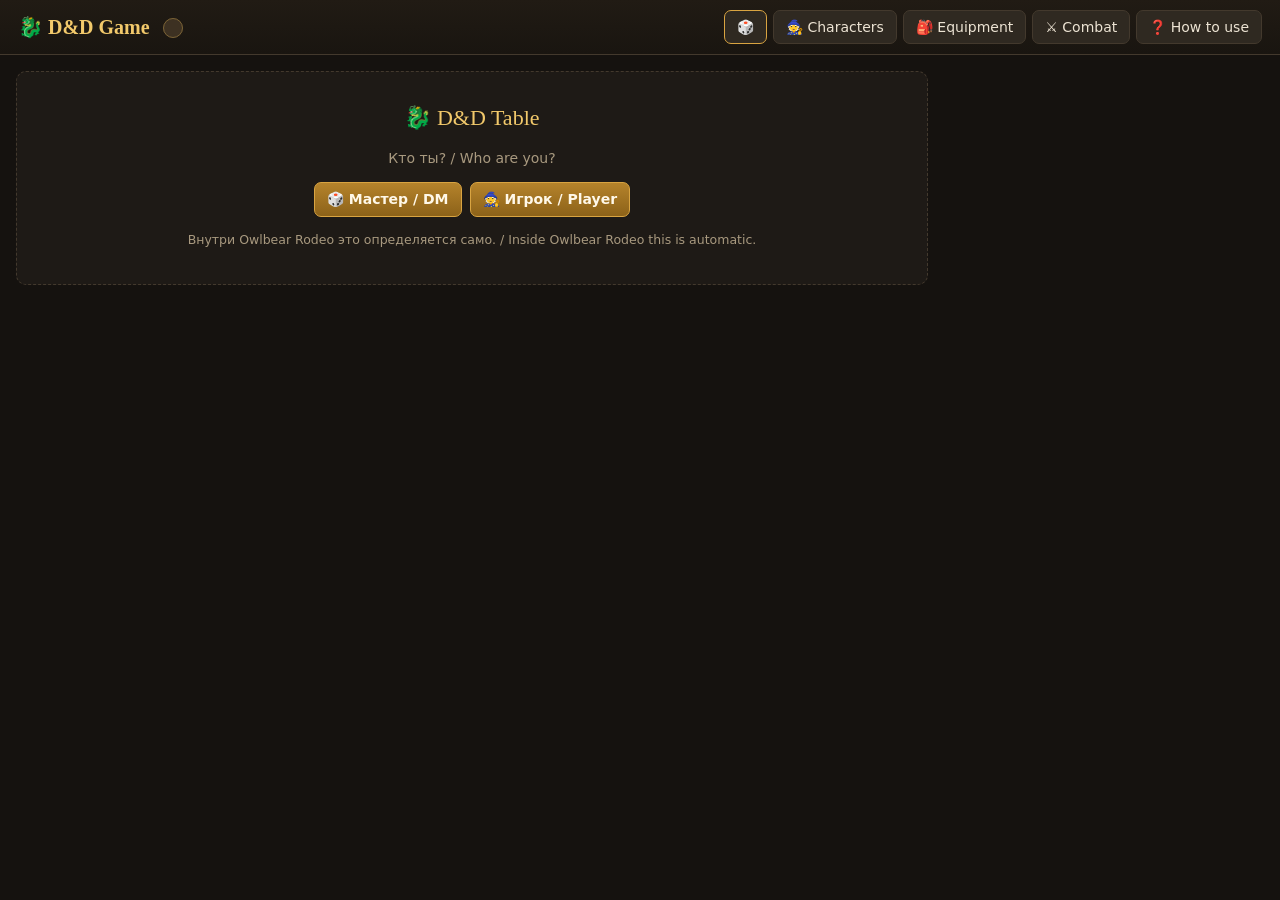
==== index.html @ 359ed4e8 "Stage 3: sync between the DM and players through Owlbear Background page (bg.html, obr-bg.js) relays" ====
<!doctype html>
<html lang="en">
<head>
<meta charset="utf-8">
<meta name="viewport" content="width=device-width, initial-scale=1">
<title>D&amp;D Table</title>
<link rel="stylesheet" href="_engine/app/style.css">
</head>
<body class="online">
<!-- ONLINE version (GitHub Pages + Owlbear Rodeo extension). The offline files are DnD_Game_DM.html / DnD_Game_PLAYERS.html.
     Inside Owlbear the player's role decides the version: GM = DM version, PLAYER = player version.
     The app scripts are the SAME as in DnD_Game_DM.html: this page reads that file's script list, so there is one list to keep. -->
<header class="top">
  <div class="brand">🐉 <b>D&amp;D Game</b> <span class="modetag" id="modeTag"></span> <span class="langsw" id="langSw"></span> <span class="topctl" id="topCtl"></span></div>
  <nav>
    <button class="dm-only gamebtn" id="gameTag" data-act="nav" data-v="games" data-t-title="Your games (save slots)">🎲</button>
    <button class="need-game" data-act="nav" data-v="home" data-t="🧙 Characters">🧙 Characters</button>
    <button class="need-game" data-act="nav" data-v="items" data-t="🎒 Equipment">🎒 Equipment</button>
    <button class="dm-only need-game" data-act="nav" data-v="combat" data-t="⚔️ Combat">⚔️ Combat</button>
    <button data-act="nav" data-v="help" data-t="❓ How to use">❓ How to use</button>
  </nav>
</header>
<div class="wrap">
  <main id="main"><div class="emptybig"><p>⏳ Loading… / Загрузка…</p></div></main>
  <aside id="side"></aside>
</div>
<div id="toast" role="status" aria-live="polite"></div>
<div id="pop"></div>
<input type="file" id="importFile" accept=".json,application/json" multiple hidden>
<input type="file" id="gameFile" accept=".json,application/json" hidden>
<input type="file" id="portraitFile" accept="image/*" hidden>

<script type="module">
  const SDK = 'https://cdn.jsdelivr.net/npm/@owlbear-rodeo/sdk@3.1.0/+esm'; // exact version, MIT license
  const say = html => { document.getElementById('main').innerHTML = '<div class="emptybig">' + html + '</div>'; };
  const load = src => new Promise((ok, bad) => { const s = document.createElement('script'); s.src = src; s.onload = ok; s.onerror = () => bad(new Error('Cannot load ' + src)); document.body.appendChild(s); });

  // 1. Are we inside Owlbear Rodeo? Then ask it who we are.
  async function owlbear() {
    const fake = new URLSearchParams(location.search).get('fakeobr'); // local test only: _dev/fakeobr.js (not published)
    if (window.parent === window && !fake) return null; // opened directly, not inside Owlbear
    try {
      const OBR = fake ? (await import('./_dev/fakeobr.js')).default(fake, new URLSearchParams(location.search).get('name') || fake) : (await import(SDK)).default;
      await new Promise((ok, bad) => { if (OBR.isReady) ok(); else OBR.onReady(ok); setTimeout(() => bad(new Error('Owlbear did not answer')), 10000); });
      window.OBR = OBR;
      return await OBR.player.getRole(); // 'GM' | 'PLAYER'
    } catch (e) { console.warn('Owlbear SDK:', e); return null; }
  }
  // 2. Outside Owlbear: ask once (DM or player), remember the answer
  function pickRole() {
    const q = new URLSearchParams(location.search).get('mode');
    if (q === 'player' || q === 'dm') return Promise.resolve(q);
    let saved = ''; try { saved = localStorage.getItem('dnd.onlineRole') || ''; } catch (e) {}
    if (saved) return Promise.resolve(saved);
    return new Promise(ok => {
      say('<h2>🐉 D&amp;D Table</h2><p>Кто ты? / Who are you?</p><p class="btnrow" style="justify-content:center">' +
        '<button class="primary" id="roleDm">🎲 Мастер / DM</button><button class="primary" id="rolePl">🧙 Игрок / Player</button></p>' +
        '<p class="hint">Внутри Owlbear Rodeo это определяется само. / Inside Owlbear Rodeo this is automatic.</p>');
      const set = r => () => { try { localStorage.setItem('dnd.onlineRole', r); } catch (e) {} ok(r); };
      document.getElementById('roleDm').onclick = set('dm'); document.getElementById('rolePl').onclick = set('player');
    });
  }
  (async () => {
    const role = await owlbear();
    const mode = role ? (role === 'GM' ? 'dm' : 'player') : await pickRole();
    window.ONLINE = { owlbear: !!role, role: role || '', mode };
    if (mode === 'player') window.APP_MODE = 'player';
    // 3. the app scripts, in the same order as DnD_Game_DM.html
    try {
      const html = await (await fetch('DnD_Game_DM.html', { cache: 'no-cache' })).text();
      const list = [...html.matchAll(/<script src="(_engine\/[^"]+)"><\/script>/g)].map(m => m[1]);
      if (!list.length) throw new Error('No scripts found in DnD_Game_DM.html');
      // download all at once, run in order (async = false keeps the order of dynamically added scripts)
      const all = list.concat('_engine/app/online.js').map(src => { const s = document.createElement('script'); s.src = src; s.async = false; return new Promise((ok, bad) => { s.onload = ok; s.onerror = () => bad(new Error('Cannot load ' + src)); document.body.appendChild(s); }); });
      await Promise.all(all);
      UI.start();
      if (window.ONLINE_START) window.ONLINE_START();
    } catch (e) { console.error(e); say('<p>⚠️ ' + String(e.message || e) + '</p>'); }
  })();
</script>
</body>
</html>
---- _engine/app/style.css ----
:root {
  --bg: #15120f; --bg2: #1e1a16; --card: #26211b; --card2: #2f2921; --line: #43392d;
  --text: #ece3d3; --dim: #a8997f; --gold: #d9a441; --gold2: #f2c96b; --red: #d9534f; --green: #5cb85c;
  --blue: #5b9bd5; --purple: #a77bd9; --radius: 10px;
  --head: Georgia, 'Palatino Linotype', 'Book Antiqua', serif;
  --body: 'Segoe UI', system-ui, -apple-system, Roboto, Arial, sans-serif;
}
* { box-sizing: border-box; }
html, body { margin: 0; background: var(--bg); color: var(--text); font: 14px/1.45 var(--body); }
h1, h2, h3, h4 { font-family: var(--head); margin: 0 0 .5em; color: var(--gold2); font-weight: normal; }
h1 { font-size: 28px; } h2 { font-size: 22px; } h3 { font-size: 17px; } h4 { font-size: 14px; color: var(--gold); margin-top: .8em; }
h3 small, h4 small { color: var(--dim); font-family: var(--body); font-size: 12px; margin-left: 6px; }
small { color: var(--dim); }
a { color: var(--gold2); }
code { background: #000a; padding: 1px 5px; border-radius: 4px; }
input, select, textarea, button { font: inherit; color: var(--text); }
input, select, textarea { background: #0e0c0a; border: 1px solid var(--line); border-radius: 6px; padding: 5px 8px; }
input:focus, select:focus, textarea:focus { outline: 2px solid var(--gold); border-color: transparent; }
textarea { width: 100%; min-height: 54px; resize: vertical; }
textarea.tall { min-height: 120px; }
button { background: var(--card2); border: 1px solid var(--line); border-radius: 7px; padding: 6px 12px; cursor: pointer; transition: background .12s, border-color .12s; }
button:hover:not(:disabled) { border-color: var(--gold); background: #3a3127; }
button:disabled { opacity: .45; cursor: not-allowed; }
button.primary { background: linear-gradient(#b5832b, #8c6219); border-color: #d9a441; color: #fff8e8; font-weight: 600; }
button.primary:hover { background: linear-gradient(#c99434, #9b6d1d); }
button.danger { border-color: #6b2d2a; color: #f0a6a3; }
button.danger:hover { background: #4a1f1d; border-color: var(--red); }
button.mini { padding: 2px 8px; font-size: 12px; }
button.mini.on { background: #2f4a2c; border-color: var(--green); }
button.link { background: none; border: none; color: var(--gold2); text-decoration: underline; padding: 0; }
.tiny { width: 4.2em; padding: 3px 5px; }
.small { font-size: 12px; } .nowrap { white-space: nowrap; }
.fail { color: #ff8f8a; } .ok { color: #8fe38c; } .crit { color: var(--gold2); } .dmg { color: #ff9b70; } .heal { color: #8fe38c; }
.big { font-size: 1.25em; }
.hint { color: var(--dim); font-size: 12.5px; margin: .4em 0; }
.tag { display: inline-block; font-size: 11px; padding: 0 6px; border-radius: 9px; background: #3b3227; color: var(--gold2); border: 1px solid #5a4a33; vertical-align: middle; }
.tag.adv { background: #24432a; color: #9fe39c; border-color: #3f7a45; } .tag.dis { background: #4a2423; color: #ffaaa6; border-color: #7a3f3d; }
.mult { display: inline-block; font-size: 11px; padding: 0 6px; border-radius: 9px; background: #4a1b52; color: #f1b8ff; border: 1px solid #8a3d99; font-weight: 700; }
.fx { color: #e7b8ff; font-size: 12px; }
.note { color: #ffcf8a; font-size: 12px; }

/* layout */
.top { position: sticky; top: 0; z-index: 20; display: flex; align-items: center; justify-content: space-between; gap: 12px; flex-wrap: wrap;
  padding: 10px 18px; background: linear-gradient(#211b14, #191510); border-bottom: 1px solid var(--line); }
.brand { font-family: var(--head); font-size: 20px; color: var(--gold2); }
.brand small { font-family: var(--body); font-size: 12px; margin-left: 8px; }
.top nav { display: flex; gap: 6px; flex-wrap: wrap; }
.top nav button.on { background: #3d3122; border-color: var(--gold); color: var(--gold2); }
.wrap { display: grid; grid-template-columns: minmax(0, 1fr) 320px; gap: 16px; padding: 16px; max-width: 1800px; margin: 0 auto; }
#side { position: sticky; top: 70px; align-self: start; max-height: calc(100vh - 86px); display: flex; flex-direction: column; gap: 12px; }
@media (max-width: 1000px) { .wrap { grid-template-columns: minmax(0, 1fr); padding: 12px; } #side { position: static; max-height: none; } }
.hpctl input { min-width: 0; }
.page { min-width: 0; }
.ph { display: flex; justify-content: space-between; align-items: center; flex-wrap: wrap; gap: 10px; margin-bottom: 12px; }
.ph h1 { margin: 0; }
.btnrow { display: flex; gap: 8px; flex-wrap: wrap; align-items: center; }
label.inl { display: inline-flex; align-items: center; gap: 6px; margin: 3px 10px 3px 0; color: var(--dim); }
label.blk { display: block; margin: 6px 0; color: var(--dim); font-size: 12.5px; }
label.blk input, label.blk textarea { display: block; width: 100%; margin-top: 3px; color: var(--text); }
.row2 { display: grid; grid-template-columns: 1fr 1fr; gap: 16px; }
@media (max-width: 700px) { .row2 { grid-template-columns: 1fr; } }

/* panels / side */
.panel { background: var(--bg2); border: 1px solid var(--line); border-radius: var(--radius); padding: 12px; }
.modes { display: grid; grid-template-columns: repeat(3, 1fr); gap: 4px; }
.modes button { font-size: 12px; padding: 6px 4px; }
.modes button.on { background: #3d3122; border-color: var(--gold); }
.modes button.on.adv { background: #24432a; border-color: var(--green); }
.modes button.on.dis { background: #4a2423; border-color: var(--red); }
.dbtns { display: grid; grid-template-columns: repeat(7, 1fr); gap: 4px; margin: 8px 0; }
.dbtns button { padding: 6px 0; font-size: 12px; font-weight: 600; }
.expr { display: flex; gap: 6px; } .expr input { flex: 1; min-width: 0; }
.log { flex: 1; overflow: auto; min-height: 160px; }
.lh { display: flex; justify-content: space-between; margin-bottom: 6px; }
.le { border-top: 1px solid var(--line); padding: 7px 0; font-size: 13px; }
.le .lw, #toast .lw { color: var(--gold); font-weight: 600; font-size: 12px; text-transform: uppercase; letter-spacing: .04em; }
.empty { color: var(--dim); font-style: italic; }
#toast { position: fixed; left: 50%; bottom: 22px; transform: translateX(-50%) translateY(30px); opacity: 0; pointer-events: none; z-index: 50;
  background: #1c1712f2; border: 1px solid var(--gold); border-radius: 12px; padding: 12px 18px; max-width: min(640px, 92vw); box-shadow: 0 10px 40px #000a; transition: .2s; font-size: 15px; }
#toast.show { opacity: 1; transform: translateX(-50%) translateY(0); }

/* home */
.cgrid { display: grid; grid-template-columns: repeat(auto-fill, minmax(330px, 1fr)); gap: 12px; }
.ccard { display: flex; gap: 12px; background: var(--card); border: 1px solid var(--line); border-radius: var(--radius); padding: 12px; }
.cc-name { font-family: var(--head); font-size: 19px; color: var(--gold2); }
.cc-sub, .cc-stats { color: var(--dim); font-size: 13px; }
.cc-btns { display: flex; flex-wrap: wrap; gap: 5px; margin-top: 8px; }
.cc-btns button { padding: 3px 9px; font-size: 12px; }
.emptybig { background: var(--bg2); border: 1px dashed var(--line); border-radius: var(--radius); padding: 30px; text-align: center; color: var(--dim); }
.tipbox { margin-top: 16px; padding: 12px; border-left: 3px solid var(--gold); background: var(--bg2); border-radius: 6px; color: var(--dim); }
.portrait { border-radius: 50%; object-fit: cover; border: 2px solid var(--gold); background: var(--card2); flex: none; }
.portrait.ph { display: flex; align-items: center; justify-content: center; }
.portrait.sm { width: 64px; height: 64px; font-size: 32px; }
.portrait.md { width: 96px; height: 96px; font-size: 46px; }
.portrait.lg { width: 110px; height: 110px; font-size: 54px; }
.portraitrow { display: flex; gap: 12px; align-items: center; }

/* builder */
.steps { display: flex; gap: 6px; flex-wrap: wrap; margin-bottom: 14px; }
.step { display: flex; align-items: center; gap: 6px; border-radius: 20px; padding: 5px 12px 5px 5px; font-size: 13px; }
.step span { display: inline-flex; width: 22px; height: 22px; border-radius: 50%; background: #0007; align-items: center; justify-content: center; font-size: 12px; }
.step.done span { background: #2f5a2c; color: #b8f5b4; }
.step.on { border-color: var(--gold); background: #3d3122; color: var(--gold2); }
.stepbody { background: var(--bg2); border: 1px solid var(--line); border-radius: var(--radius); padding: 18px; }
.stepfoot { display: flex; justify-content: space-between; margin-top: 12px; }
.lead { color: var(--text); opacity: .9; font-size: 15px; margin-top: 0; }
.cards { display: grid; grid-template-columns: repeat(auto-fill, minmax(190px, 1fr)); gap: 10px; }
.card.pick { text-align: left; display: flex; flex-direction: column; gap: 3px; padding: 12px; background: var(--card); border-radius: var(--radius); min-height: 150px; }
.card.pick.small { min-height: 120px; }
.card.pick.sel { border-color: var(--gold); background: #3a2f20; box-shadow: 0 0 0 2px #d9a44155 inset; }
.card .ic { font-size: 28px; } .card .t { font-family: var(--head); font-size: 18px; color: var(--gold2); }
.card .s { font-size: 12.5px; color: var(--text); opacity: .85; flex: 1; } .card .meta { font-size: 11.5px; color: var(--dim); }
.diff { display: inline-block; font-size: 11px; padding: 0 7px; border-radius: 9px; width: fit-content; }
.diff.easy { background: #24432a; color: #9fe39c; } .diff.medium { background: #4a3d1e; color: #f2d48b; } .diff.hard { background: #4a2423; color: #ffaaa6; }
.detail { background: var(--card); border: 1px solid var(--line); border-radius: var(--radius); padding: 14px; margin-top: 12px; }
.detail ul { margin: .3em 0; padding-left: 1.2em; } .detail li { margin: 3px 0; }
.lvlgrid { display: grid; grid-template-columns: repeat(3, 1fr); gap: 10px; }
@media (max-width: 800px) { .lvlgrid { grid-template-columns: 1fr; } }
.lvlcol { background: #0003; border-radius: 8px; padding: 8px 10px; font-size: 13px; } .lvlcol.dim { opacity: .55; }
.opts { display: grid; grid-template-columns: repeat(auto-fill, minmax(230px, 1fr)); gap: 6px; }
.opts.skills { grid-template-columns: repeat(auto-fill, minmax(180px, 1fr)); }
.opts.spells { grid-template-columns: repeat(auto-fill, minmax(280px, 1fr)); }
.opt { display: flex; gap: 8px; text-align: left; align-items: flex-start; padding: 8px 10px; background: #0003; }
.opt .box { flex: none; width: 16px; height: 16px; margin-top: 2px; border-radius: 4px; border: 2px solid var(--dim); }
.opt.on { border-color: var(--gold); background: #3a2f20; } .opt.on .box { background: var(--gold); border-color: var(--gold); box-shadow: inset 0 0 0 2px #3a2f20; }
.opt small { display: block; font-size: 11.5px; line-height: 1.35; margin-top: 2px; }
.count { font-family: var(--body); font-size: 12px; background: #0006; color: var(--gold2); padding: 1px 8px; border-radius: 9px; }
.chips { display: flex; flex-wrap: wrap; gap: 5px; align-items: center; }
.chip { display: inline-flex; align-items: center; gap: 4px; padding: 2px 10px; border-radius: 12px; border: 1px solid var(--line); background: #0003; font-size: 12.5px; }
.chip.on { border-color: #7a6235; background: #3a2f20; color: var(--gold2); }
.chip.small { font-size: 11px; padding: 0 7px; }
.chip .x { background: none; border: none; padding: 0 2px; color: var(--dim); }
.tabs { display: flex; gap: 4px; margin-bottom: 10px; flex-wrap: wrap; }
.tab.on { background: #3d3122; border-color: var(--gold); color: var(--gold2); }
.abtable { width: 100%; border-collapse: collapse; }
.abtable th, .abtable td { padding: 7px 8px; border-bottom: 1px solid var(--line); text-align: left; }
.abtable td small { display: block; }
.abtable tr.main td:first-child b { color: var(--gold2); }
.abtable td.mod { font-size: 18px; font-weight: 700; color: var(--gold2); }
.pb { display: inline-flex; align-items: center; gap: 8px; } .pb b { min-width: 22px; text-align: center; font-size: 16px; }
.pbleft { font-size: 15px; }
.flist { columns: 2; column-gap: 24px; } .flist li { break-inside: avoid; margin-bottom: 6px; }
@media (max-width: 800px) { .flist { columns: 1; } }

/* sheet */
.sheethead { display: flex; gap: 16px; align-items: center; margin-bottom: 12px; flex-wrap: wrap; }
.sheethead h1 { margin: 0; } .sh-title .sub { color: var(--dim); margin-bottom: 8px; }
.warn { background: #3a2a14; border: 1px solid #8a6522; color: #ffd98a; padding: 8px 12px; border-radius: 8px; margin-bottom: 10px; font-size: 13px; }
.strip { display: grid; grid-template-columns: repeat(6, minmax(0, 1fr)); gap: 8px; margin-bottom: 12px; }
@media (max-width: 1200px) { .strip { grid-template-columns: repeat(3, minmax(0, 1fr)); } }
@media (max-width: 600px) { .strip { grid-template-columns: repeat(2, minmax(0, 1fr)); } }
.stat { background: var(--card); border: 1px solid var(--line); border-radius: var(--radius); padding: 8px 10px; text-align: center; display: block; width: 100%; }
.stat.btn:hover { border-color: var(--gold); }
.stat.insp { border-color: var(--gold); background: #3a2f20; }
.sl { font-size: 11px; text-transform: uppercase; letter-spacing: .06em; color: var(--dim); }
.sv { font-family: var(--head); font-size: 30px; color: var(--gold2); line-height: 1.15; } .sv small { font-size: 14px; }
.ss { font-size: 11.5px; color: var(--dim); }
.stat.hp { text-align: left; }
.hpline { display: flex; align-items: baseline; gap: 6px; font-size: 18px; }
.hpcur { width: 3.6em; font-size: 22px; font-weight: 700; color: var(--gold2); padding: 1px 4px; }
.hpbar { height: 7px; background: #0008; border-radius: 4px; overflow: hidden; margin: 4px 0; }
.hpbar span { display: block; height: 100%; background: linear-gradient(90deg, #b53b33, #5cb85c); }
.hpctl { display: flex; gap: 4px; margin: 4px 0; } .hpctl input { width: 4em; padding: 2px 5px; }
.dmgb { border-color: #6b2d2a !important; } .healb { border-color: #2f5a2c !important; }
.death { background: #2d1514; border: 1px solid var(--red); border-radius: var(--radius); padding: 10px 12px; margin-bottom: 12px; display: flex; gap: 8px; align-items: center; flex-wrap: wrap; }
.ds { width: 20px; height: 20px; border-radius: 50%; padding: 0; } .ds.s.on { background: var(--green); } .ds.f.on { background: var(--red); }
.cols { display: grid; grid-template-columns: 270px minmax(0, 1fr) 330px; gap: 12px; align-items: start; }
@media (max-width: 1500px) { .cols { grid-template-columns: 260px minmax(0, 1fr); } .cols > .col:last-child { grid-column: 1 / -1; } }
@media (max-width: 800px) { .cols { grid-template-columns: 1fr; } }
section { background: var(--bg2); border: 1px solid var(--line); border-radius: var(--radius); padding: 12px; margin-bottom: 12px; }
.abgrid { display: grid; grid-template-columns: 1fr 1fr; gap: 6px; }
.ab { background: var(--card); border-radius: 8px; padding: 6px; text-align: center; border: 1px solid var(--line); }
.an { font-size: 10.5px; text-transform: uppercase; letter-spacing: .05em; color: var(--dim); }
.am { font-family: var(--head); font-size: 24px; color: var(--gold2); background: none; border: none; padding: 0 8px; }
.am:hover { background: #3a2f20; }
.as { font-size: 12px; color: var(--dim); margin-top: -3px; }
.asv { font-size: 11px; padding: 1px 6px; margin-top: 4px; width: 100%; }
.asv.prof { color: var(--gold2); border-color: #7a6235; }
.skills { display: flex; flex-direction: column; gap: 2px; }
.sk { display: flex; align-items: center; gap: 6px; text-align: left; padding: 3px 8px; background: none; border-color: transparent; width: 100%; }
.sk:hover { background: var(--card); }
.sk .skn { flex: 1; } .sk .dot { color: var(--dim); width: 12px; } .sk.prof .dot { color: var(--gold2); } .sk b { color: var(--gold2); }
.cskill { border-top: 1px solid var(--line); padding: 4px 0; }
.csed { display: flex; gap: 4px; flex-wrap: wrap; padding: 2px 8px; } .csed input:not(.tiny) { width: 8em; } .csed select { padding: 2px 4px; font-size: 12px; }
table.atk, table.inv { width: 100%; border-collapse: collapse; font-size: 13px; }
table.atk th, table.atk td, table.inv th, table.inv td { padding: 5px 6px; border-bottom: 1px solid var(--line); text-align: left; vertical-align: top; }
table.atk th, table.inv th { font-size: 11px; color: var(--dim); text-transform: uppercase; font-weight: normal; }
table.atk tr.dim { opacity: .55; }
table.inv tr.eq td:nth-child(2) b { color: var(--gold2); }
table.inv td small { display: block; }
.qty { width: 3.4em; padding: 2px 4px; }
.editrow td { background: #0003; }
.editor { padding: 8px; }
.fxed { margin-top: 8px; padding: 8px; border: 1px dashed #8a3d99; border-radius: 8px; }
.fxrow { display: flex; gap: 4px; margin: 4px 0; flex-wrap: wrap; } .fxrow input { width: 5em; }
.addrow { display: flex; gap: 6px; flex-wrap: wrap; margin-top: 8px; } .addrow select { max-width: 220px; }
.slots { display: flex; flex-wrap: wrap; gap: 12px; margin-bottom: 8px; font-size: 12.5px; color: var(--dim); }
.pips { display: inline-flex; gap: 3px; vertical-align: middle; }
.pip { width: 15px; height: 15px; padding: 0; border-radius: 50%; border: 2px solid var(--gold); background: transparent; }
.pip.full { background: var(--gold); }
.spl { display: flex; flex-direction: column; gap: 4px; }
.spr { background: var(--card); border: 1px solid var(--line); border-radius: 8px; padding: 6px 9px; }
.sph { display: flex; align-items: center; gap: 6px; flex-wrap: wrap; }
.sph .lvl { width: 20px; height: 20px; border-radius: 50%; background: #4a1b52; color: #f1b8ff; display: inline-flex; align-items: center; justify-content: center; font-size: 11px; font-weight: 700; }
.spbtns { margin-left: auto; display: inline-flex; gap: 4px; }
.spd { font-size: 12.5px; color: var(--dim); margin-top: 2px; }
.feats { display: flex; flex-direction: column; gap: 4px; }
.ft { background: var(--card); border: 1px solid var(--line); border-radius: 8px; padding: 6px 9px; }
.ft.custom { border-color: #8a3d99; }
.fth { display: flex; align-items: center; gap: 6px; flex-wrap: wrap; } .ftc { margin-left: auto; display: inline-flex; gap: 4px; align-items: center; }
.ftd { font-size: 12.5px; color: var(--dim); margin-top: 2px; }
.hdrow { margin-top: 10px; display: flex; gap: 8px; align-items: center; flex-wrap: wrap; }
.cfrow { border-top: 1px solid var(--line); padding: 6px 0; }
.condl { font-size: 12px; color: var(--dim); padding-left: 1.1em; }
.ovr { display: flex; flex-wrap: wrap; }
section.adv { opacity: .85; }

/* combat */
.cbadd { background: var(--bg2); border: 1px solid var(--line); border-radius: var(--radius); padding: 10px; margin: 0 0 12px; }
.custommon { display: flex; flex-wrap: wrap; gap: 6px; align-items: center; background: var(--bg2); border: 1px dashed var(--gold); border-radius: var(--radius); padding: 10px; margin-bottom: 12px; }
.custommon input.small { width: 7em; }
.round { font-family: var(--head); font-size: 18px; color: var(--gold2); margin: 0 6px; }
.cbwrap { display: grid; grid-template-columns: minmax(0, 1fr) minmax(300px, 420px); gap: 12px; align-items: start; }
@media (max-width: 1250px) { .cbwrap { grid-template-columns: 1fr; } }
.cblist { display: flex; flex-direction: column; gap: 6px; }
.cb { display: grid; grid-template-columns: 60px minmax(0, 1fr) auto; gap: 10px; align-items: center; background: var(--card); border: 1px solid var(--line); border-left: 4px solid var(--blue); border-radius: var(--radius); padding: 8px 10px; }
.cb.mon { border-left-color: var(--red); }
.cb.active { border-color: var(--gold); box-shadow: 0 0 0 2px #d9a44166; background: #362b1d; }
.cb.out { opacity: .4; }
.cb .init { width: 56px; font-size: 18px; font-weight: 700; text-align: center; color: var(--gold2); }
.cbn { font-size: 15px; } .acb { font-size: 12px; background: #0005; padding: 1px 7px; border-radius: 8px; color: var(--dim); }
.cbhp { font-size: 12px; color: var(--dim); }
.cbctl { display: flex; gap: 4px; align-items: center; flex-wrap: wrap; justify-content: flex-end; max-width: 260px; }
.cbactive { background: var(--bg2); border: 1px solid var(--gold); border-radius: var(--radius); padding: 14px; position: sticky; top: 70px; }
.actlist { display: grid; grid-template-columns: 1fr 1fr; gap: 6px; margin-top: 10px; }
.actb { text-align: left; display: flex; flex-direction: column; padding: 8px 10px; }
.actb small { font-size: 11.5px; }
.actb.spell { border-color: #6a3a75; } .actb.feature, .actb.item { border-color: #3d6a3a; }
.traits { font-size: 12.5px; color: var(--dim); background: #0003; padding: 8px; border-radius: 6px; }
.howto li { margin: 5px 0; }

/* v2: info buttons, popover, modes, monsters */
.modetag { font-family: var(--body); font-size: 12px; margin-left: 8px; padding: 2px 9px; border-radius: 10px; background: #3d3122; color: var(--gold2); border: 1px solid #7a6235; vertical-align: middle; }
.mode-player .modetag { background: #23384a; color: #9fd0ff; border-color: #3f6a8a; }
.ib { display: inline-flex; align-items: center; justify-content: center; width: 17px; height: 17px; padding: 0; border-radius: 50%; font: italic 700 11px Georgia, serif;
  background: #2a3a4a; border: 1px solid #4f7394; color: #bfe0ff; vertical-align: middle; margin: 0 2px; text-transform: none; letter-spacing: 0; }
.ib:hover:not(:disabled) { background: #3b5670; border-color: #9fd0ff; }
#pop { position: fixed; inset: 0; background: #000a; display: none; align-items: center; justify-content: center; z-index: 60; padding: 16px; }
#pop.show { display: flex; }
.popcard { background: var(--bg2); border: 1px solid var(--gold); border-radius: 14px; padding: 20px 22px; max-width: 460px; box-shadow: 0 20px 60px #000c; }
.popcard p { font-size: 15px; line-height: 1.55; }
.explain { background: #1d2833; border: 1px solid #3f6a8a; border-radius: var(--radius); padding: 12px 14px; font-size: 14px; line-height: 1.6; }
.prev { color: var(--gold2); font-weight: 700; margin-left: 4px; }
.dur { color: #ffcf8a; font-size: 10px; }
.building { color: var(--dim); }
.condadd { display: inline-flex; gap: 3px; }
.condadd select { padding: 2px 4px; font-size: 12px; }
.btnlike { background: none; border: none; padding: 0 10px; cursor: pointer; }
.btnlike:hover { background: #3a2f20; }
.cc-btns button.on { border-color: var(--green); color: #b8f5b4; }
.tabs.big .tab { font-size: 15px; padding: 8px 16px; }
.monwrap { display: grid; grid-template-columns: 240px minmax(0, 1fr); gap: 12px; align-items: start; }
@media (max-width: 800px) { .monwrap { grid-template-columns: 1fr; } }
.monlist { display: flex; flex-direction: column; gap: 4px; background: var(--bg2); border: 1px solid var(--line); border-radius: var(--radius); padding: 10px; max-height: 75vh; overflow: auto; }
.monitem { text-align: left; display: flex; flex-direction: column; padding: 5px 9px; }
.monitem.on { border-color: var(--gold); background: #3a2f20; }
.abline { display: flex; flex-wrap: wrap; gap: 4px 14px; margin: 4px 0; }
.abed { border: 1px dashed #6b4a2a; border-radius: 8px; padding: 8px; margin: 6px 0; background: #0002; }
.abed textarea { margin-top: 4px; }
.statblock { border-left: 4px solid var(--red); }
.enc h3 { margin: 0; }
.stat .sl .ib { width: 15px; height: 15px; font-size: 10px; }

/* print */
@media print {
  body { background: #fff; color: #000; }
  .top, #side, .btnrow, .addrow, button.mini, .hpctl, section.adv, #toast { display: none !important; }
  .wrap { display: block; padding: 0; }
  section, .stat, .ab, .ft, .spr { background: #fff !important; border-color: #999 !important; color: #000; }
  h1, h2, h3, h4, .sv, .am, .sk b { color: #000 !important; }
  small, .ss, .spd, .ftd { color: #444 !important; }
  input, select, textarea { border: none; background: none; color: #000; }
  .cols { grid-template-columns: 1fr 1fr; }
}

/* ---------- games (save slots) ---------- */
.gamebtn { border-color: var(--gold); color: var(--gold2); max-width: 220px; overflow: hidden; text-overflow: ellipsis; white-space: nowrap; }
.ggrid { display: grid; grid-template-columns: repeat(auto-fill, minmax(min(100%, 330px), 1fr)); gap: 12px; }
.gcard { background: var(--card); border: 1px solid var(--line); border-radius: var(--radius); padding: 12px 14px; }
.gcard.open { border-color: var(--gold); box-shadow: 0 0 0 1px var(--gold) inset; }
.gc-name { font-family: var(--head); font-size: 19px; color: var(--gold2); }
.gc-sub { color: var(--text); margin-top: 3px; }
.gc-date { color: var(--dim); font-size: 12px; margin-top: 4px; }
.newgame { display: flex; flex-wrap: wrap; gap: 8px; margin-top: 16px; }
.newgame input { flex: 1 1 220px; min-width: 0; }

/* ---------- language switch ---------- */
.langsw { display: inline-flex; gap: 2px; margin-left: 8px; vertical-align: middle; }
.langsw button { padding: 1px 7px; font-size: 11px; border-radius: 5px; }
.langsw button.on { border-color: var(--gold); color: var(--gold2); background: #3a3127; }

/* ---------- dice animation ---------- */
#diceAnim { position: fixed; left: 50%; top: 42%; transform: translate(-50%, -50%) scale(.6); opacity: 0; pointer-events: none; z-index: 60;
  background: radial-gradient(circle at 50% 40%, #3a3127, #1e1a16); border: 2px solid var(--gold); border-radius: 22px; padding: 14px 26px; text-align: center;
  box-shadow: 0 10px 40px rgba(0,0,0,.6); transition: opacity .12s, transform .15s; min-width: 120px; }
#diceAnim.show { opacity: 1; transform: translate(-50%, -50%) scale(1); }
#diceAnim .die { font-size: 34px; line-height: 1; }
#diceAnim.rolling .die { animation: dspin .3s linear infinite; }
#diceAnim .num { font-family: var(--head); font-size: 46px; color: var(--gold2); line-height: 1.1; }
#diceAnim.landed .num { animation: dpop .25s ease-out; }
#diceAnim.crit { border-color: #ffd36b; box-shadow: 0 0 30px rgba(255, 211, 107, .6); }
#diceAnim.crit .num { color: #ffe08a; }
#diceAnim.fumble { border-color: var(--red); }
#diceAnim.fumble .num { color: #ff8f8a; }
@keyframes dspin { from { transform: rotate(0); } to { transform: rotate(360deg); } }
@keyframes dpop { 0% { transform: scale(1.6); } 100% { transform: scale(1); } }
/* d20 faces (one die, or two for advantage / disadvantage) */
#diceAnim .dice2 { display: flex; gap: 18px; justify-content: center; }
#diceAnim .dcol { display: flex; flex-direction: column; align-items: center; gap: 3px; transition: opacity .2s, transform .2s, filter .2s; }
#diceAnim .dcol small { font-size: 11px; color: var(--dim); min-height: 14px; }
#diceAnim .d20 { position: relative; width: 64px; height: 72px; background: var(--gold); clip-path: polygon(50% 0, 100% 25%, 100% 75%, 50% 100%, 0 75%, 0 25%); }
#diceAnim .d20 span { position: absolute; inset: 3px; clip-path: polygon(50% 0, 100% 25%, 100% 75%, 50% 100%, 0 75%, 0 25%);
  background: linear-gradient(160deg, #5a3d18, #2a1d0e); display: flex; align-items: center; justify-content: center;
  font-family: var(--head); font-size: 30px; color: var(--gold2); }
#diceAnim.rolling .d20 { animation: dshake .16s linear infinite; }
#diceAnim.rolling .dcol:nth-child(2) .d20 { animation-delay: -.08s; }
#diceAnim.landed .dcol { animation: dpop .25s ease-out; }
#diceAnim .dcol.keep { transform: scale(1.1); }
#diceAnim .dcol.keep small { color: var(--gold2); font-weight: bold; }
#diceAnim .dcol.drop { opacity: .4; filter: grayscale(1); transform: scale(.85); }
#diceAnim .dcol.drop .d20 span { text-decoration: line-through; }
#diceAnim .why { font-size: 12px; margin-top: 4px; min-height: 0; }
#diceAnim .why .adv { color: #b8f5b4; } #diceAnim .why .dis { color: #ffb3ae; }
#diceAnim .tot { font-size: 15px; color: var(--dim); margin-top: 2px; }
#diceAnim .tot b { font-family: var(--head); font-size: 28px; color: var(--gold2); }
#diceAnim.crit .d20 { background: #ffe08a; } #diceAnim.fumble .d20 { background: var(--red); }
@keyframes dshake { 0% { transform: rotate(-14deg) translateY(-2px); } 50% { transform: rotate(14deg) translateY(2px); } 100% { transform: rotate(-14deg) translateY(-2px); } }
/* in the log: the kept die is underlined, the other one crossed out */
.le u, #toast u { text-decoration: none; color: var(--gold2); font-weight: bold; }
.le s, #toast s { opacity: .55; }
@media (prefers-reduced-motion: reduce) { #diceAnim.rolling .die, #diceAnim.landed .num, #diceAnim.rolling .d20, #diceAnim.landed .dcol { animation: none; } }
/* top bar: music, sound, settings */
.topctl { display: inline-flex; gap: 3px; margin-left: 6px; vertical-align: middle; }
.topctl .tb { padding: 1px 6px; font-size: 13px; border-radius: 6px; line-height: 1.4; }
.topctl .tb.on { border-color: var(--gold); background: #3a3127; }
.popcard.settings { max-width: 440px; width: 92vw; text-align: left; max-height: 88vh; overflow-y: auto; }
.setgrp { border-top: 1px solid var(--line); padding: 8px 0 6px; }
.setgrp h4 { margin: 0 0 6px; color: var(--gold2); font-size: 13px; }
.setrow { display: flex; align-items: center; gap: 10px; margin: 6px 0; }
.setl { flex: 1; font-size: 13px; }
.setl small { display: block; color: var(--dim); font-size: 11px; }
.setrow input[type=range] { width: 140px; accent-color: var(--gold); }
.setv { width: 38px; text-align: right; font-size: 12px; color: var(--dim); }
.setrow button.on, .setgrp .langsw button.on { border-color: var(--gold); color: var(--gold2); background: #3a3127; }
.setgrp .langsw { margin-left: 0; }
.setgrp .langsw button { font-size: 12px; padding: 3px 10px; }
.animtoggle { display: inline-flex; align-items: center; gap: 5px; margin-top: 8px; font-size: 12px; color: var(--dim); cursor: pointer; }

/* ---------- odds and clearer combat ---------- */
.odds { display: inline-block; padding: 0 5px; border-radius: 8px; font-weight: bold; font-size: 11px; }
.odds.good { background: #234d22; color: #b8f5b4; }
.odds.mid { background: #4d4122; color: #ffe08a; }
.odds.bad { background: #4d2222; color: #ffb3ae; }
.hpchg { display: inline-block; margin-left: 6px; padding: 0 6px; border-radius: 8px; background: #2a2420; border: 1px solid var(--line); font-size: 12px; }
.diffline { margin: 8px 0; padding: 7px 10px; border-radius: 8px; border: 1px solid var(--line); background: var(--bg2); }
.diffline.easy { border-color: #3c6b3a; } .diffline.mid { border-color: #7a6a2c; } .diffline.hard { border-color: #8a5a2a; } .diffline.deadly { border-color: var(--red); background: #2b1615; }
.balrow { margin: 10px 0; padding: 8px 10px; border: 1px dashed var(--line); border-radius: 8px; }
.balrow select { max-width: 100%; }
#newFrom, #newCr, #newName { max-width: 100%; min-width: 260px; }

/* ---------- sheet: right now box, AC breakdown, spells without slots ---------- */
.nowbox { border-color: var(--gold) !important; }
.nowr { display: flex; flex-wrap: wrap; align-items: center; gap: 8px; padding: 5px 0; border-bottom: 1px solid var(--line); }
.nowr:last-child { border-bottom: none; }
.nowr .nowl { min-width: 190px; font-weight: bold; }
.nowr b { color: var(--gold2); }
.nowr small { color: var(--dim); }
.nowr.empty b { color: #ff8f8a; }
.acwhy { font-size: 11px; line-height: 1.3; }
.spr.noslot { opacity: .6; }

/* ---------- builder: class roadmap ---------- */
.roadmap { list-style: none; padding: 0; margin: 6px 0 0; columns: 2 320px; column-gap: 24px; }
.roadmap li { break-inside: avoid; padding: 3px 0; color: var(--dim); }
.roadmap .lvlno { display: inline-block; min-width: 26px; text-align: center; margin-right: 6px; border-radius: 6px; background: var(--card2); border: 1px solid var(--line); color: var(--gold2); font-weight: bold; }
.lvlcol li.subli ul { margin: 4px 0 6px 0; padding-left: 16px; }

/* ---------- spell cards: description on top, cost row at the bottom ---------- */
.spr .spd { color: var(--text); font-size: 13px; margin: 5px 0 3px; }
.speff { font-size: 12.5px; color: var(--dim); margin-bottom: 5px; }
.speff b { color: var(--gold2); }
.spcost { display: flex; flex-wrap: wrap; align-items: center; gap: 5px; border-top: 1px dashed var(--line); padding-top: 5px; }
.costl { font-size: 11px; text-transform: uppercase; letter-spacing: .05em; color: var(--dim); margin-right: 2px; }
.cchip { display: inline-flex; align-items: center; gap: 4px; font-size: 12px; padding: 1px 8px; border-radius: 10px; background: #2a2420; border: 1px solid var(--line); }
.cchip small { color: var(--dim); }
.cchip.slot { border-color: #7b4a86; background: #2e1d33; color: #f1b8ff; }
.cchip.free { border-color: #3d6b3a; background: #1d2e1c; color: #b8f5b4; }
.cchip.none { border-color: var(--red); background: #3a1e1c; color: #ffb3ae; }
.cchip.conc { border-color: #6b5a2a; background: #2e2a1c; color: #ffe08a; }

/* ---------- experience + level up ---------- */
.xpbox { margin: 8px 0 12px; padding: 8px 12px; border: 1px solid var(--line); border-radius: 10px; background: var(--card); }
.xpbox.ready { border-color: var(--gold); box-shadow: 0 0 14px rgba(217, 164, 65, .35); }
.xpl { font-size: 13px; }
.xpn { color: var(--gold2); font-weight: bold; margin-left: 6px; }
.xpbar { height: 7px; border-radius: 4px; background: #2a2420; margin: 6px 0; overflow: hidden; }
.xpbar span { display: block; height: 100%; background: linear-gradient(90deg, #8a6a2a, var(--gold2)); }
.xpctl { display: flex; gap: 6px; align-items: center; flex-wrap: wrap; }
.xpctl input { width: 90px; }
.lvlbtn { animation: lvlpulse 1.6s ease-in-out infinite; }
@keyframes lvlpulse { 50% { box-shadow: 0 0 14px rgba(242, 201, 107, .8); } }
.lvlhero { display: flex; gap: 16px; align-items: center; margin-bottom: 10px; }
.lvlbig { width: 76px; height: 86px; flex: none; display: flex; align-items: center; justify-content: center; font-family: var(--head); font-size: 40px; color: #2a1d0e;
  background: linear-gradient(160deg, var(--gold2), #8a6a2a); clip-path: polygon(50% 0, 100% 25%, 100% 75%, 50% 100%, 0 75%, 0 25%); }
.lvlch li { margin: 4px 0; }
.detail.asi h4 .ok { margin-left: 4px; }
.roadmap li.have { color: var(--gold2); }
.roadmap li b, .roadmap li i { cursor: help; }

/* ---------- equipment: catalog, shops, loot ---------- */
.ifilter { display: flex; flex-wrap: wrap; gap: 5px; align-items: center; margin: 8px 0; }
.ifilter .chip { cursor: pointer; }
.isearch { margin-left: auto; min-width: 180px; }
.igrid { display: grid; grid-template-columns: repeat(auto-fill, minmax(250px, 1fr)); gap: 8px; }
.icard { display: flex; gap: 10px; background: var(--card); border: 1px solid var(--line); border-radius: 10px; padding: 9px; }
.icard.r-uncommon { border-color: #3d6b3a; } .icard.r-rare { border-color: #2f5a8a; } .icard.r-very { border-color: #6b3d86; } .icard.r-legendary { border-color: #b8862f; box-shadow: 0 0 10px rgba(217, 164, 65, .25); }
.iic { font-size: 28px; width: 42px; height: 42px; flex: none; display: flex; align-items: center; justify-content: center; background: #2a2420; border-radius: 10px; }
.ibody { flex: 1; min-width: 0; }
.ihead b { color: var(--gold2); }
.isub { font-size: 11px; color: var(--dim); }
.rar { color: #c9a4ff; }
.istat { font-size: 12px; margin-top: 4px; }
.idesc { font-size: 12px; color: var(--dim); margin-top: 4px; }
.imeta { font-size: 12px; margin-top: 5px; }
.ibtns { display: flex; gap: 4px; flex-wrap: wrap; margin-top: 6px; }
.tag.scn { background: #2e2a1c; }
.scnbar { padding: 6px 10px; border: 1px dashed var(--gold); border-radius: 8px; margin: 6px 0; font-size: 13px; }
.shophead { display: flex; gap: 12px; align-items: center; }
.shopic { font-size: 40px; }
.buyer { margin: 8px 0 10px; padding: 8px 12px; background: var(--card); border: 1px solid var(--line); border-radius: 10px; }
.buyer .gold { color: var(--gold2); font-size: 16px; }
.shoptable small { display: block; color: var(--dim); }
/* scenario picker in settings */
.scnrow { display: flex; align-items: flex-start; gap: 8px; padding: 6px 8px; border: 1px solid var(--line); border-radius: 8px; margin: 4px 0; cursor: pointer; }
.scnrow.on { border-color: var(--gold); background: #2e2a1c; }
.scnrow small { display: block; color: var(--dim); font-size: 11px; }
.scnrow > span:first-of-type { flex: 1; }
.scnbtns { display: inline-flex; gap: 3px; }
.scnrules { font-size: 12px; background: #221d18; border-radius: 8px; padding: 6px 10px; }
@media (max-width: 640px) { .isearch { margin-left: 0; width: 100%; } .igrid { grid-template-columns: 1fr; } }

/* ---------- item tiers ---------- */
.tier { display: inline-block; padding: 0 6px; border-radius: 8px; font-size: 11px; font-weight: bold; border: 1px solid; }
.tier.t-common { color: #d6d0c4; border-color: #6b665e; background: #2a2724; }
.tier.t-rare { color: #9cc8ff; border-color: #2f5a8a; background: #17263a; }
.tier.t-epic { color: #e0b4ff; border-color: #7a3d9e; background: #2a1736; }
.tier.t-legendary { color: #ffc27a; border-color: #b8691f; background: #3a2412; }
.tier.t-divine { color: #fff1b0; border-color: #ffd36b; background: linear-gradient(90deg, #4a3a12, #3a2a10); box-shadow: 0 0 8px rgba(255, 211, 107, .5); }
.icard.t-rare { border-color: #2f5a8a; } .icard.t-epic { border-color: #7a3d9e; }
.icard.t-legendary { border-color: #b8691f; box-shadow: 0 0 8px rgba(184, 105, 31, .3); }
.icard.t-divine { border-color: #ffd36b; box-shadow: 0 0 14px rgba(255, 211, 107, .4); }
.chip.t-rare.on { border-color: #2f5a8a; } .chip.t-epic.on { border-color: #7a3d9e; } .chip.t-legendary.on { border-color: #b8691f; } .chip.t-divine.on { border-color: #ffd36b; }
.iedit { display: flex; flex-wrap: wrap; gap: 6px; align-items: center; margin-top: 6px; padding: 6px; border: 1px dashed var(--line); border-radius: 8px; width: 100%; }
.iedit input[type=number] { width: 80px; }
/* ---------- CR badges, monster list ---------- */
.crb { display: inline-block; padding: 0 6px; border-radius: 8px; font-size: 11px; font-weight: bold; background: #3a1f1c; color: #ffb3ae; border: 1px solid #6b3530; }
.crhead { margin: 8px 0 3px; padding: 3px 6px; border-left: 3px solid var(--gold); background: #221d18; font-size: 12px; font-weight: bold; color: var(--gold2); }
.crhead small { display: block; font-weight: normal; color: var(--dim); font-size: 10.5px; }
.monlist .monq, .monlist select { width: 100%; margin-bottom: 4px; }
.crline { font-size: 13px; }
/* ---------- passive powers folded ---------- */
details.passive { margin-top: 8px; border: 1px solid var(--line); border-radius: 10px; padding: 6px 10px; background: var(--card); }
details.passive summary { cursor: pointer; font-size: 13px; }
details.passive summary small { color: var(--dim); margin-left: 6px; }
.lvlgrid .lvlcol h4 small.ok { color: var(--green); }
.istat .mbon { color: var(--gold, #e6c56b); }
.istat .mbnote { opacity: .8; }
.monfilter { display: flex; flex-wrap: wrap; gap: 6px 10px; align-items: center; margin: 6px 0 10px; padding: 8px 10px; border: 1px solid var(--line, #3a3125); border-radius: 8px; background: rgba(0,0,0,.15); }
.monfilter .mfq { width: 12em; }
.monfilter small { opacity: .75; }
.monlist .monfilter { flex-direction: column; align-items: stretch; }
.monlist .monfilter .mfq { width: auto; }
.monfilter select, .monfilter input { width: auto; min-width: 0; margin: 0; }
.monfilter label.inl { display: inline-flex; align-items: center; gap: 4px; margin: 0; }
.monlist .monfilter select, .monlist .monfilter input { width: 100%; }
/* dice shapes: each die drawn as its own kind */
#diceAnim .d20.f4, #diceAnim .d20.f4 span { clip-path: polygon(50% 0, 100% 100%, 0 100%); }
#diceAnim .d20.f4 span { padding-top: 18px; }
#diceAnim .d20.f6, #diceAnim .d20.f6 span { clip-path: inset(0 round 10px); }
#diceAnim .d20.f6 { width: 62px; height: 62px; }
#diceAnim .d20.f8, #diceAnim .d20.f8 span { clip-path: polygon(50% 0, 100% 50%, 50% 100%, 0 50%); }
#diceAnim .d20.f10, #diceAnim .d20.f10 span, #diceAnim .d20.f100, #diceAnim .d20.f100 span { clip-path: polygon(50% 0, 100% 42%, 50% 100%, 0 42%); }
#diceAnim .d20.f12, #diceAnim .d20.f12 span { clip-path: polygon(50% 0, 98% 36%, 80% 100%, 20% 100%, 2% 36%); }
#diceAnim.many .dice2 { gap: 8px; flex-wrap: wrap; max-width: 330px; }
#diceAnim.many .d20 { width: 46px; height: 52px; }
#diceAnim.many .d20.f6 { width: 44px; height: 44px; }
#diceAnim.many .d20 span { font-size: 18px; }
/* narrow screens: the Owlbear panel (440 px) and phones */
@media (max-width: 560px) {
  .top { padding: 6px 10px; gap: 6px; position: static; }
  .brand { font-size: 16px; display: flex; flex-wrap: wrap; align-items: center; gap: 4px; }
  .brand .modetag { font-size: 11px; padding: 1px 6px; }
  .top nav { gap: 4px; width: 100%; }
  .top nav button { padding: 4px 8px; font-size: 13px; }
  .wrap { padding: 8px; gap: 8px; }
  h1 { font-size: 21px; } h2 { font-size: 18px; }
  .ph { flex-wrap: wrap; gap: 6px; }
  .tb { padding: 2px 6px; }
}
.obrtag { font-size: 11px; color: var(--dim); margin-left: 4px; }
/* online: player's read-only fight, remote roll tag */
.obrlist { display: flex; flex-direction: column; gap: 6px; margin: 8px 0 14px; }
.obrrow { display: flex; gap: 10px; align-items: center; padding: 8px 10px; border: 1px solid var(--line, #3a3125); border-radius: 8px; background: rgba(0,0,0,.18); }
.obrrow .ini { min-width: 2em; text-align: center; font-family: var(--head); color: var(--gold2); font-size: 18px; }
.obrrow .who { flex: 1; min-width: 0; }
.obrrow.act { border-color: var(--gold); box-shadow: 0 0 0 1px var(--gold) inset; background: rgba(217,164,65,.12); }
.obrrow.me b { color: var(--gold2); }
.obrrow.mon .who b { color: #e7b4ad; }
.obrrow .hpbar { height: 6px; background: #2a221a; border-radius: 4px; overflow: hidden; margin: 4px 0 2px; }
.obrrow .hpbar i { display: block; height: 100%; background: linear-gradient(90deg, #b44, #5cb85c); }
.obrrow .conds { color: #e9a86b; }
#side .from, .log .from { display: inline-block; font-size: 11px; color: var(--dim); margin-right: 6px; }
nav button.live { border-color: #b44; }
nav button.myturn { background: #5a3d18; border-color: var(--gold); color: var(--gold2); animation: dpop 1s ease-in-out infinite alternate; }
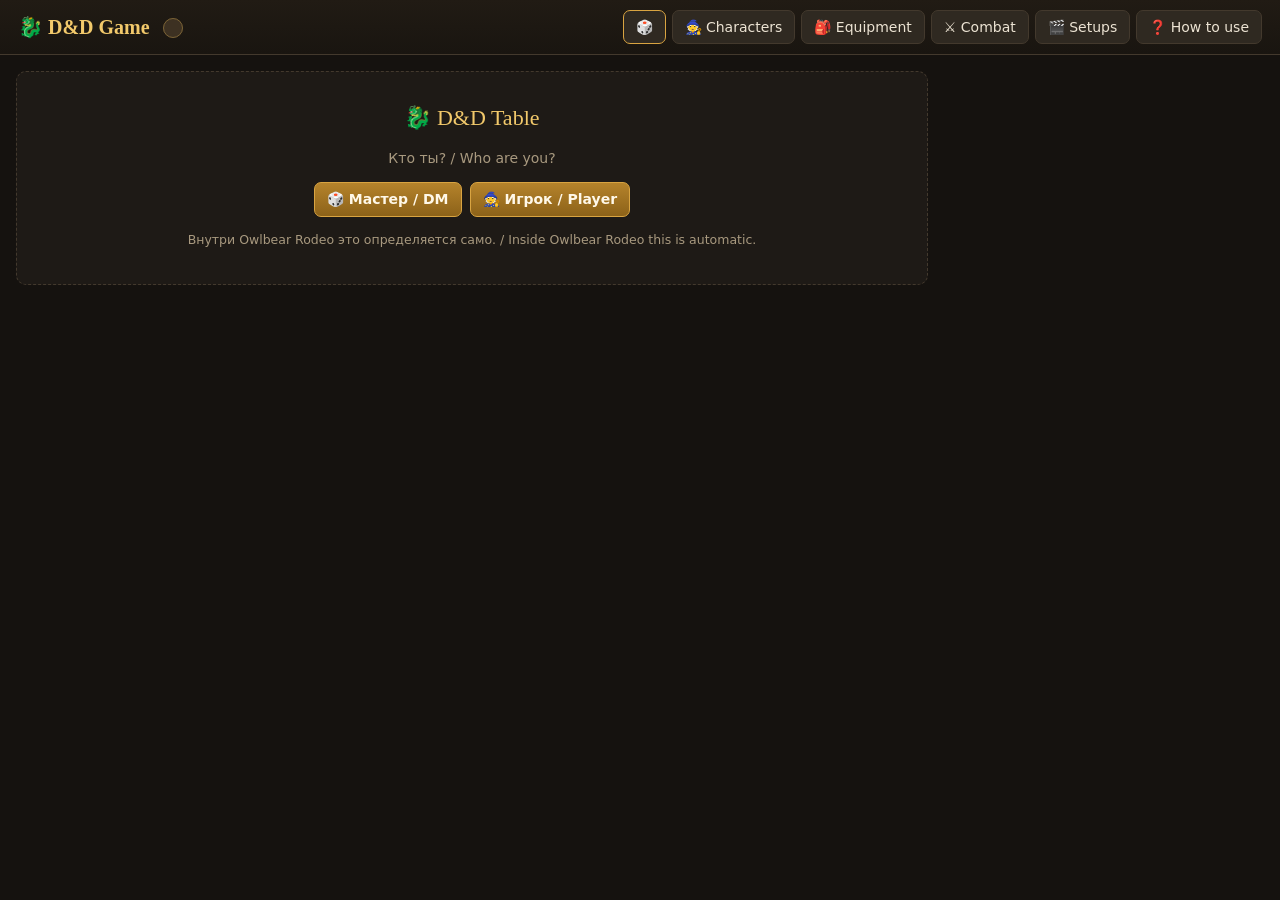
==== commit 556ea941: "DM setups tab, per-hero vision distance, DM rule notes instead of blocks - 🎬 Setups: ready scenes fr" ====
--- a/index.html
+++ b/index.html
@@ -17,6 +17,7 @@
     <button class="need-game" data-act="nav" data-v="home" data-t="🧙 Characters">🧙 Characters</button>
     <button class="need-game" data-act="nav" data-v="items" data-t="🎒 Equipment">🎒 Equipment</button>
     <button class="dm-only need-game" data-act="nav" data-v="combat" data-t="⚔️ Combat">⚔️ Combat</button>
+    <button class="dm-only need-game" data-act="nav" data-v="setups" data-t="🎬 Setups">🎬 Setups</button>
     <button data-act="nav" data-v="help" data-t="❓ How to use">❓ How to use</button>
   </nav>
 </header>
@@ -35,35 +36,51 @@
   const say = html => { document.getElementById('main').innerHTML = '<div class="emptybig">' + html + '</div>'; };
   const load = src => new Promise((ok, bad) => { const s = document.createElement('script'); s.src = src; s.onload = ok; s.onerror = () => bad(new Error('Cannot load ' + src)); document.body.appendChild(s); });
 
-  // 1. Are we inside Owlbear Rodeo? Then ask it who we are.
+  const limit = (p, ms, what) => Promise.race([p, new Promise((_, bad) => setTimeout(() => bad(new Error(what + ': no answer in ' + ms / 1000 + ' s')), ms))]);
+  const fake = new URLSearchParams(location.search).get('fakeobr'); // local test only: _dev/fakeobr.js (not published)
+  const inFrame = window.parent !== window || !!fake; // inside Owlbear (or the local fake)
+  let obrError = '';
+
+  // 1. Are we inside Owlbear Rodeo? Then ask it who we are (2 tries, so a slow start doesn't break the sync)
   async function owlbear() {
-    const fake = new URLSearchParams(location.search).get('fakeobr'); // local test only: _dev/fakeobr.js (not published)
-    if (window.parent === window && !fake) return null; // opened directly, not inside Owlbear
+    if (!inFrame) return null; // opened directly, not inside Owlbear
+    let OBR;
     try {
-      const OBR = fake ? (await import('./_dev/fakeobr.js')).default(fake, new URLSearchParams(location.search).get('name') || fake) : (await import(SDK)).default;
-      await new Promise((ok, bad) => { if (OBR.isReady) ok(); else OBR.onReady(ok); setTimeout(() => bad(new Error('Owlbear did not answer')), 10000); });
-      window.OBR = OBR;
-      return await OBR.player.getRole(); // 'GM' | 'PLAYER'
-    } catch (e) { console.warn('Owlbear SDK:', e); return null; }
+      say('<p>🦉 Owlbear…</p>');
+      OBR = fake ? (await import('./_dev/fakeobr.js')).default(fake, new URLSearchParams(location.search).get('name') || fake) : await limit(import(SDK), 15000, 'Owlbear SDK download').then(m => { window.OBR_SDK = m; return m.default; }); // the module: OBR + item builders
+    } catch (e) { obrError = String(e.message || e); return null; }
+    for (let i = 1; i <= 2; i++) {
+      try {
+        say('<p>🦉 Owlbear… ' + (i > 1 ? '(2)' : '') + '</p>');
+        await limit(new Promise(ok => { if (OBR.isReady) ok(); else OBR.onReady(ok); }), 12000, 'Owlbear connection');
+        window.OBR = OBR;
+        return await limit(OBR.player.getRole(), 8000, 'Owlbear role'); // 'GM' | 'PLAYER'
+      } catch (e) { console.warn('Owlbear SDK:', e); obrError = String(e.message || e); }
+    }
+    return null;
   }
-  // 2. Outside Owlbear: ask once (DM or player), remember the answer
+  // 2. Outside Owlbear: ask once (DM or player), remember the answer.
+  //    Inside Owlbear when the connection failed: say so (no silent fallback: without Owlbear nothing syncs).
   function pickRole() {
     const q = new URLSearchParams(location.search).get('mode');
     if (q === 'player' || q === 'dm') return Promise.resolve(q);
     let saved = ''; try { saved = localStorage.getItem('dnd.onlineRole') || ''; } catch (e) {}
-    if (saved) return Promise.resolve(saved);
+    if (saved && !inFrame) return Promise.resolve(saved);
     return new Promise(ok => {
-      say('<h2>🐉 D&amp;D Table</h2><p>Кто ты? / Who are you?</p><p class="btnrow" style="justify-content:center">' +
+      say((inFrame ? '<p>⚠️ <b>Не удалось связаться с Owlbear</b> — без этого ничего не синхронизируется.<br><small>' + obrError.replace(/</g, '&lt;') + '</small></p>' +
+          '<p class="btnrow" style="justify-content:center"><button class="primary" id="retry">🔄 Повторить / Retry</button></p><p class="hint">Или открыть без синхронизации:</p>' : '') +
+        '<h2>🐉 D&amp;D Table</h2><p>Кто ты? / Who are you?</p><p class="btnrow" style="justify-content:center">' +
         '<button class="primary" id="roleDm">🎲 Мастер / DM</button><button class="primary" id="rolePl">🧙 Игрок / Player</button></p>' +
         '<p class="hint">Внутри Owlbear Rodeo это определяется само. / Inside Owlbear Rodeo this is automatic.</p>');
-      const set = r => () => { try { localStorage.setItem('dnd.onlineRole', r); } catch (e) {} ok(r); };
+      const set = r => () => { if (!inFrame) try { localStorage.setItem('dnd.onlineRole', r); } catch (e) {} ok(r); };
       document.getElementById('roleDm').onclick = set('dm'); document.getElementById('rolePl').onclick = set('player');
+      const rt = document.getElementById('retry'); if (rt) rt.onclick = () => location.reload();
     });
   }
   (async () => {
     const role = await owlbear();
     const mode = role ? (role === 'GM' ? 'dm' : 'player') : await pickRole();
-    window.ONLINE = { owlbear: !!role, role: role || '', mode };
+    window.ONLINE = { owlbear: !!role, role: role || '', mode, noSync: inFrame && !role };
     if (mode === 'player') window.APP_MODE = 'player';
     // 3. the app scripts, in the same order as DnD_Game_DM.html
     try {
@@ -71,8 +88,14 @@
       const list = [...html.matchAll(/<script src="(_engine\/[^"]+)"><\/script>/g)].map(m => m[1]);
       if (!list.length) throw new Error('No scripts found in DnD_Game_DM.html');
       // download all at once, run in order (async = false keeps the order of dynamically added scripts)
-      const all = list.concat('_engine/app/online.js').map(src => { const s = document.createElement('script'); s.src = src; s.async = false; return new Promise((ok, bad) => { s.onload = ok; s.onerror = () => bad(new Error('Cannot load ' + src)); document.body.appendChild(s); }); });
-      await Promise.all(all);
+      const files = list.concat('_engine/app/online.js', '_engine/app/obr-scenes.js');
+      const add = (src, ordered) => new Promise(ok => { const s = document.createElement('script'); s.src = src; s.async = !ordered ? true : false; s.onload = () => ok(true); s.onerror = () => { s.remove(); ok(false); }; document.body.appendChild(s); });
+      const res = await Promise.all(files.map(src => add(src, true)));
+      // a file that did not arrive (a network hiccup with ~40 files at once): try it again, up to 3 times, one by one
+      for (let i = 0; i < files.length; i++) {
+        for (let t = 1; !res[i] && t <= 3; t++) { say('<p>🔄 ' + files[i] + ' (' + t + ')</p>'); await new Promise(r => setTimeout(r, 600 * t)); res[i] = await add(files[i] + '?r=' + Date.now(), false); }
+        if (!res[i]) throw new Error('Cannot load ' + files[i] + ' — check the internet and press F5');
+      }
       UI.start();
       if (window.ONLINE_START) window.ONLINE_START();
     } catch (e) { console.error(e); say('<p>⚠️ ' + String(e.message || e) + '</p>'); }
--- a/_engine/app/style.css
+++ b/_engine/app/style.css
@@ -236,6 +236,10 @@
 .actb { text-align: left; display: flex; flex-direction: column; padding: 8px 10px; }
 .actb small { font-size: 11.5px; }
 .actb.spell { border-color: #6a3a75; } .actb.feature, .actb.item { border-color: #3d6a3a; }
+.actb.spent { opacity: .5; border-style: dashed; }
+.le.dmnote { border-left: 3px solid #c9a04a; background: rgba(201,160,74,.08); font-size: 12px; }
+.scenebox { margin: 8px 0; padding: 6px 10px; border: 1px solid #4a3a26; border-radius: 8px; background: #1c1610; } .chip.dim { opacity: .65; }
+details.cbsetup { margin: 8px 0; border: 1px solid #3a2e20; border-radius: 8px; padding: 4px 10px; } details.cbsetup > summary { cursor: pointer; color: var(--gold2); padding: 4px 0; }
 .traits { font-size: 12.5px; color: var(--dim); background: #0003; padding: 8px; border-radius: 6px; }
 .howto li { margin: 5px 0; }
 
@@ -340,7 +344,7 @@
 .le s, #toast s { opacity: .55; }
 @media (prefers-reduced-motion: reduce) { #diceAnim.rolling .die, #diceAnim.landed .num, #diceAnim.rolling .d20, #diceAnim.landed .dcol { animation: none; } }
 /* top bar: music, sound, settings */
-.topctl { display: inline-flex; gap: 3px; margin-left: 6px; vertical-align: middle; }
+.topctl { display: inline-flex; flex-wrap: wrap; gap: 3px; margin-left: 6px; vertical-align: middle; max-width: 100%; }
 .topctl .tb { padding: 1px 6px; font-size: 13px; border-radius: 6px; line-height: 1.4; }
 .topctl .tb.on { border-color: var(--gold); background: #3a3127; }
 .popcard.settings { max-width: 440px; width: 92vw; text-align: left; max-height: 88vh; overflow-y: auto; }
@@ -522,3 +526,48 @@
 #side .from, .log .from { display: inline-block; font-size: 11px; color: var(--dim); margin-right: 6px; }
 nav button.live { border-color: #b44; }
 nav button.myturn { background: #5a3d18; border-color: var(--gold); color: var(--gold2); animation: dpop 1s ease-in-out infinite alternate; }
+.obrrow.pick { cursor: pointer; }
+.obrrow.pick:hover { border-color: #6b5530; }
+.obrrow.tgt { border-color: #c0392b; box-shadow: 0 0 0 1px #c0392b inset; }
+.tgtag { background: #5a1f1a; color: #ffd0c8; }
+.obract .actlist { display: flex; flex-wrap: wrap; gap: 6px; }
+.music .moodgrid { display: grid; grid-template-columns: repeat(2, minmax(0, 1fr)); gap: 6px; margin: 8px 0; }
+.music .moodgrid button.on { border-color: var(--gold); background: #3d3122; color: var(--gold2); }
+.music #tmYt { width: 100%; margin-bottom: 4px; }
+.music .ph { display: flex; justify-content: space-between; align-items: center; }
+.pickbar { display: flex; gap: 12px; align-items: center; justify-content: space-between; flex-wrap: wrap; margin: 12px 0 4px; padding: 12px 14px; border: 1px solid var(--gold); border-radius: 10px; background: rgba(217,164,65,.1); position: sticky; bottom: 8px; z-index: 5; box-shadow: 0 6px 18px rgba(0,0,0,.4); }
+.pickbar small { display: block; color: var(--dim); font-weight: normal; margin-top: 2px; }
+.pickbar .primary { font-size: 16px; padding: 8px 16px; }
+.econ { display: inline-flex; gap: 4px; flex-wrap: wrap; vertical-align: middle; margin: 2px 0 6px; }
+.econ .eck { font-size: 12px; padding: 1px 7px; border-radius: 10px; border: 1px solid #5c8a4f; color: #b8f5b4; background: rgba(92,184,92,.12); }
+.econ .eck.used { border-color: #555; color: #888; background: transparent; text-decoration: line-through; }
+.actb small.cost { display: block; color: var(--gold); font-size: 11px; }
+.actb:disabled { opacity: .4; }
+.modepick .mini.on { border-color: var(--gold); background: #3d3122; color: var(--gold2); }
+.obract .move { margin: 2px 0; }
+.obract .basics .mini { margin-right: 4px; }
+#side .dist, .log .dist { display: inline-block; font-size: 11px; color: #9ec7ff; margin-right: 6px; }
+
+/* hero sheet tabs (one topic per screen; 📖 All = the 3-column page) */
+.sheettabs { display: flex; flex-wrap: wrap; gap: 6px; margin: 10px 0 12px; position: sticky; top: 0; z-index: 5; padding: 6px 0; background: var(--bg, #15110d); }
+.sheettabs button { border-radius: 999px; padding: 6px 12px; font-size: 14px; }
+.sheettabs button.on { background: var(--gold, #d9a441); color: #1c140b; border-color: var(--gold, #d9a441); font-weight: 700; }
+.sheetone > section, .sheetone > .strip, .sheetone > .now, .sheetone > div { margin-bottom: 14px; }
+@media print { .sheettabs { display: none; } }
+@media (max-width: 1000px) { body.on-sheet #side { display: none; } } /* narrow panel: dice and log are tabs of the sheet */
+#sheetDice .panel, #sheetLog .panel { margin-bottom: 12px; }
+.fxrow { display: flex; align-items: center; justify-content: space-between; gap: 8px; padding: 4px 0; border-bottom: 1px solid var(--line); }
+.fxrow .fxn { flex: 1; }
+
+/* 🔦 how far each hero sees */
+.visrows { display: flex; flex-direction: column; gap: 4px; margin: 4px 0 8px; }
+.visrow { display: flex; align-items: center; gap: 6px; flex-wrap: wrap; }
+.visrow > span { flex: 1 1 140px; min-width: 0; }
+.visrow input[type=number] { width: 70px; }
+.visrow.all { border-top: 1px dashed rgba(201,160,74,.4); padding-top: 4px; }
+
+/* 🎬 setups */
+.setups .sunav { margin: 6px 0 12px; }
+.setups .detail.setup { scroll-margin-top: 70px; margin-bottom: 14px; }
+.setups .surows { display: flex; flex-direction: column; gap: 3px; margin: 4px 0 8px; }
+.setups .surow .tag { font-size: 11px; padding: 0 6px; border: 1px solid rgba(201,160,74,.4); border-radius: 999px; }
